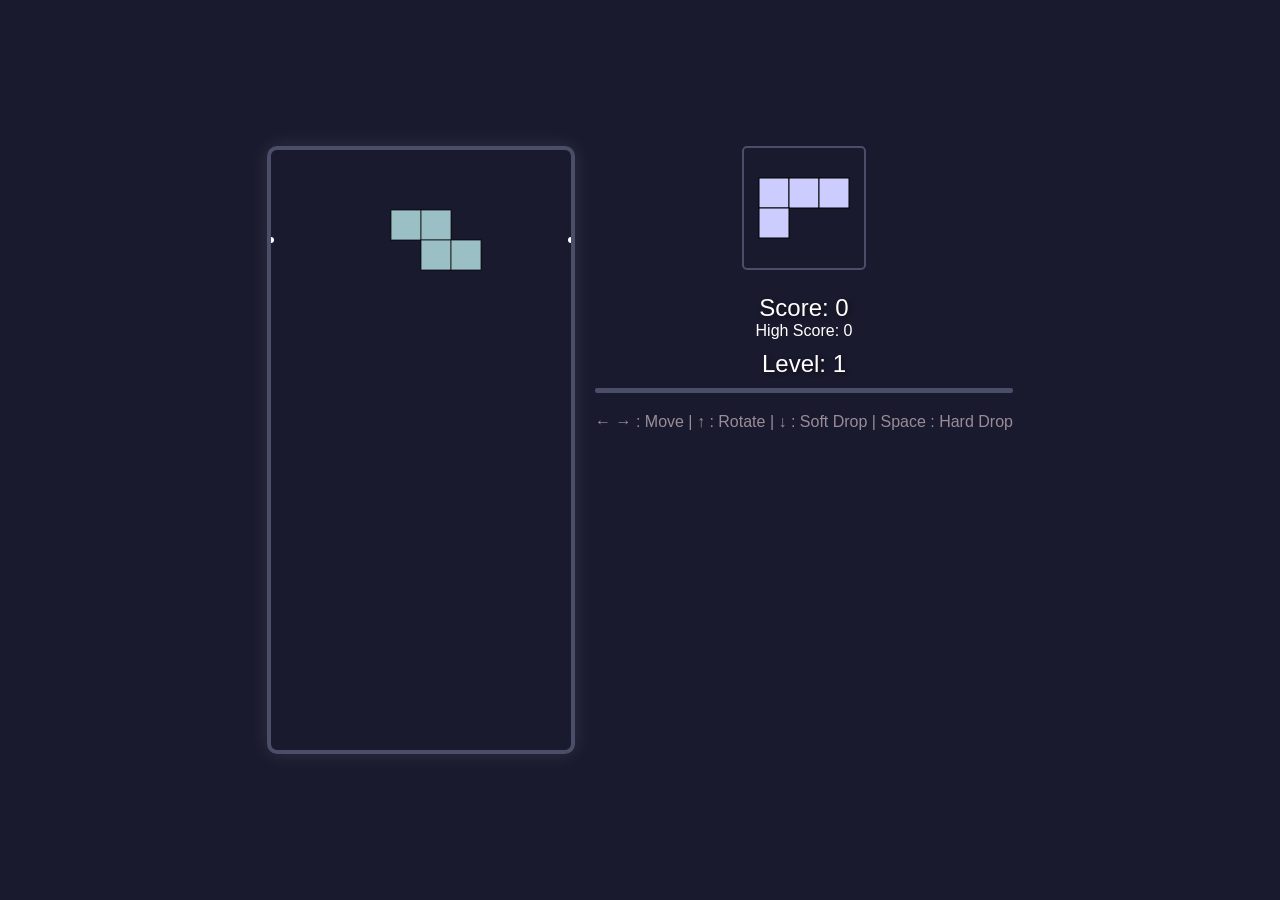
==== meanblocks/index.html @ f1060a98 "Add mean blocks" ====
<!DOCTYPE html>
<html lang="en">
<head>
    <meta charset="UTF-8">
    <meta name="viewport" content="width=device-width, initial-scale=1.0">
    <title>Mean Blocks!</title>
    <style>
        body {
            display: flex;
            justify-content: center;
            align-items: center;
            height: 100vh;
            margin: 0;
            background-color: #1a1a2e;
            font-family: Arial, sans-serif;
            color: #fff;
        }
        #game-container { display: flex; align-items: flex-start; }
        #game-board {
            border: 4px solid #4a4e69;
            border-radius: 10px;
            box-shadow: 0 0 20px rgba(255, 255, 255, 0.1);
        }
        #side-panel { margin-left: 20px; text-align: center; }
        #next-piece-canvas {
            border: 2px solid #4a4e69;
            border-radius: 5px;
            margin-bottom: 10px;
        }
        #score, #level {
            font-size: 24px;
            margin-top: 10px;
            text-shadow: 2px 2px 4px rgba(0, 0, 0, 0.5);
        }
        #controls {
            margin-top: 20px;
            font-size: 16px;
            color: #9a8c98;
        }
        #difficulty-indicator {
            width: 100%;
            height: 5px;
            background-color: #4a4e69;
            margin-top: 10px;
            border-radius: 2px;
            overflow: hidden;
        }
        #difficulty-progress {
            height: 100%;
            width: 0;
            background-color: #8ac926;
            transition: width 0.3s ease-in-out;
        }
    </style>
</head>
<body>
    <div id="game-container">
        <canvas id="game-board" width="300" height="600"></canvas>
        <div id="side-panel">
            <canvas id="next-piece-canvas" width="120" height="120"></canvas>
            <div id="score">Score: 0</div>
            <div id="level">Level: 1</div>
            <div id="difficulty-indicator"><div id="difficulty-progress"></div></div>
            <div id="controls">
                ← → : Move | ↑ : Rotate | ↓ : Soft Drop | Space : Hard Drop
            </div>
        </div>
    </div>
<script>
    const canvas = document.getElementById('game-board');
    const ctx = canvas.getContext('2d');
    const nextPieceCanvas = document.getElementById('next-piece-canvas');
    const nextPieceCtx = nextPieceCanvas.getContext('2d');
    const scoreElement = document.getElementById('score');
    const levelElement = document.getElementById('level');
    const difficultyProgress = document.getElementById('difficulty-progress');

    // Add high score element
    const highScoreElement = document.createElement('div');
    highScoreElement.id = 'high-score';
    scoreElement.parentNode.insertBefore(highScoreElement, scoreElement.nextSibling);

    const ROWS = 20, COLS = 10, BLOCK_SIZE = 30;
    const PIECES = [[[1,1,1,1]], [[1,1],[1,1]], [[1,1,1],[0,1,0]], [[1,1,1],[1,0,0]], [[1,1,1],[0,0,1]], [[1,1,0],[0,1,1]], [[0,1,1],[1,1,0]]];
    
    const COLOR_RANGES = [
        ['#ff0000', '#ff3333', '#ff6666', '#ff9999', '#ffcccc'],
        ['#ffff00', '#ffff33', '#ffff66', '#ffff99', '#ffffcc'],
        ['#00ff00', '#33ff33', '#66ff66', '#99ff99', '#ccffcc'],
        ['#0000ff', '#3333ff', '#6666ff', '#9999ff', '#ccccff'],
        ['#ff00ff', '#ff33ff', '#ff66ff', '#ff99ff', '#ffccff'],
        ['#00ffff', '#33ffff', '#66ffff', '#99ffff', '#ccffff'],
        ['#ff8000', '#ff9933', '#ffb266', '#ffcc99', '#ffe5cc']
    ];

    let board, score, highScore, level, currentPiece, nextPiece, gameSpeed, fadingSpeed;
    let leftWallIndicator, rightWallIndicator;
    let pulseValue = 0;
    let pulseDirection = 1;
    let lastTime = 0;
    let dropCounter = 0;
    let fastFallMultiplier = 5;
    let isFirstPiece = true;
    let gameLoop;

    function init() {
        board = Array(ROWS).fill().map(() => Array(COLS).fill(0));
        score = 0;
        highScore = localStorage.getItem('tetrisHighScore') || 0;
        level = 1;
        gameSpeed = 500;
        fadingSpeed = 0.4;
        isFirstPiece = true;
        currentPiece = createPiece();
        nextPiece = createPiece();
        drawNextPiece();
        updateWallIndicators();
        updateScore();
        updateHighScore();
        if (gameLoop) cancelAnimationFrame(gameLoop);
        gameLoop = requestAnimationFrame(update);
    }

    function createPiece() {
        const pieceIndex = Math.floor(Math.random() * PIECES.length);
        const colorRange = COLOR_RANGES[pieceIndex];
        const color = colorRange[Math.floor(Math.random() * colorRange.length)];
        const isFastFalling = !isFirstPiece && Math.random() < 0.1;
        isFirstPiece = false;
        return {
            piece: PIECES[pieceIndex],
            color: color,
            x: Math.floor(COLS / 2) - Math.floor(PIECES[pieceIndex][0].length / 2),
            y: 0,
            opacity: 1,
            isFastFalling: isFastFalling
        };
    }

    function draw() {
        ctx.clearRect(0, 0, canvas.width, canvas.height);
        board.forEach((row, y) => {
            row.forEach((value, x) => {
                if (value) {
                    ctx.fillStyle = value.color;
                    ctx.globalAlpha = value.opacity || 1;
                    ctx.fillRect(x * BLOCK_SIZE, y * BLOCK_SIZE, BLOCK_SIZE, BLOCK_SIZE);
                    ctx.strokeRect(x * BLOCK_SIZE, y * BLOCK_SIZE, BLOCK_SIZE, BLOCK_SIZE);
                }
            });
        });
        ctx.fillStyle = currentPiece.color;
        ctx.globalAlpha = currentPiece.opacity;
        currentPiece.piece.forEach((row, y) => {
            row.forEach((value, x) => {
                if (value) {
                    ctx.fillRect((currentPiece.x + x) * BLOCK_SIZE, (currentPiece.y + y) * BLOCK_SIZE, BLOCK_SIZE, BLOCK_SIZE);
                    ctx.strokeRect((currentPiece.x + x) * BLOCK_SIZE, (currentPiece.y + y) * BLOCK_SIZE, BLOCK_SIZE, BLOCK_SIZE);
                }
            });
        });
        ctx.globalAlpha = 1;
        drawWallIndicators();
    }

    function drawWallIndicators() {
        ctx.fillStyle = '#ffffff';
        if (leftWallIndicator !== null) {
            ctx.beginPath();
            ctx.arc(0, leftWallIndicator * BLOCK_SIZE, 3, 0, Math.PI * 2);
            ctx.fill();
        }
        if (rightWallIndicator !== null) {
            ctx.beginPath();
            ctx.arc(canvas.width, rightWallIndicator * BLOCK_SIZE, 3, 0, Math.PI * 2);
            ctx.fill();
        }
    }

    function updateWallIndicators() {
        leftWallIndicator = rightWallIndicator = null;
        let lowestY = -1;
        currentPiece.piece.forEach((row, pieceY) => {
            row.forEach((value, pieceX) => {
                if (value) {
                    const boardY = currentPiece.y + pieceY;
                    if (boardY > lowestY) {
                        lowestY = boardY;
                        leftWallIndicator = rightWallIndicator = boardY;
                    }
                }
            });
        });
    }

    function drawNextPiece() {
        nextPieceCtx.clearRect(0, 0, nextPieceCanvas.width, nextPieceCanvas.height);
        
        // Draw the piece
        nextPieceCtx.fillStyle = nextPiece.color;
        nextPieceCtx.strokeStyle = '#000000';
        nextPieceCtx.lineWidth = 1;  // Set line width to 1 for the piece
        const offsetX = (nextPieceCanvas.width - nextPiece.piece[0].length * BLOCK_SIZE) / 2;
        const offsetY = (nextPieceCanvas.height - nextPiece.piece.length * BLOCK_SIZE) / 2;
        nextPiece.piece.forEach((row, y) => {
            row.forEach((value, x) => {
                if (value) {
                    nextPieceCtx.fillRect(offsetX + x * BLOCK_SIZE, offsetY + y * BLOCK_SIZE, BLOCK_SIZE, BLOCK_SIZE);
                    nextPieceCtx.strokeRect(offsetX + x * BLOCK_SIZE, offsetY + y * BLOCK_SIZE, BLOCK_SIZE, BLOCK_SIZE);
                }
            });
        });

        // Draw pulsing red box for fast-falling pieces
        if (nextPiece.isFastFalling) {
            nextPieceCtx.strokeStyle = `rgba(255, 0, 0, ${0.5 + pulseValue * 0.5})`;
            nextPieceCtx.lineWidth = 3;
            nextPieceCtx.strokeRect(0, 0, nextPieceCanvas.width, nextPieceCanvas.height);
        }
    }

    function collision() {
        return currentPiece.piece.some((row, y) => {
            return row.some((value, x) => {
                const boardX = currentPiece.x + x;
                const boardY = currentPiece.y + y;
                return (
                    value &&
                    (boardX < 0 || boardX >= COLS || boardY >= ROWS || (boardY >= 0 && board[boardY] && board[boardY][boardX]))
                );
            });
        });
    }

    function rotate() {
        const rotated = currentPiece.piece[0].map((_, i) => currentPiece.piece.map(row => row[i]).reverse());
        const previousPiece = currentPiece.piece;
        currentPiece.piece = rotated;
        if (collision()) {
            currentPiece.piece = previousPiece;
        }
        updateWallIndicators();
    }

    function moveDown() {
        currentPiece.y++;
        if (collision()) {
            currentPiece.y--;
            merge();
            clearLines();
            currentPiece = nextPiece;
            nextPiece = createPiece();
            drawNextPiece();
            updateWallIndicators();
            if (collision()) {
                gameOver();
                return false;
            }
        }
        updatePieceOpacity();
        updateWallIndicators();
        return true;
    }

    function updatePieceOpacity() {
        const maxY = ROWS - currentPiece.piece.length;
        const fadePoint = maxY * fadingSpeed;
        if (currentPiece.y <= fadePoint) {
            currentPiece.opacity = 1 - (currentPiece.y / fadePoint);
        } else {
            currentPiece.opacity = 0;
        }
    }

    function merge() {
        currentPiece.piece.forEach((row, y) => {
            row.forEach((value, x) => {
                if (value) {
                    board[currentPiece.y + y][currentPiece.x + x] = { color: currentPiece.color, opacity: 1 };
                }
            });
        });
    }

    function clearLines() {
        let linesToClear = [];
        board.forEach((row, y) => {
            if (row.every(cell => cell !== 0)) {
                linesToClear.push(y);
            }
        });
        
        if (linesToClear.length > 0) {
            animateClearLines(linesToClear);
        }
    }

    function animateClearLines(lines) {
        let opacity = 1;
        const fadeInterval = setInterval(() => {
            opacity -= 0.1;
            lines.forEach(y => {
                board[y].forEach((_, x) => {
                    board[y][x] = { color: '#ffffff', opacity: opacity };
                });
            });
            draw();

            if (opacity <= 0) {
                clearInterval(fadeInterval);
                removeLines(lines);
            }
        }, 30);
    }

    function removeLines(lines) {
        lines.forEach(y => {
            board.splice(y, 1);
            board.unshift(Array(COLS).fill(0));
        });

        score += lines.length === 4 ? 800 : lines.length * 100;
        updateScore();
        updateDifficulty();

        if (lines.length === 4) {
            tetrisAnimation();
        }
    }

    function tetrisAnimation() {
        const originalColor = canvas.style.borderColor;
        let flashCount = 0;
        const flashInterval = setInterval(() => {
            canvas.style.borderColor = flashCount % 2 === 0 ? '#00ff00' : originalColor;
            if (++flashCount >= 6) {
                clearInterval(flashInterval);
                canvas.style.borderColor = originalColor;
            }
        }, 100);
    }

    function updateDifficulty() {
        const newLevel = Math.floor(score / 1000) + 1;
        if (newLevel > level) {
            level = newLevel;
            gameSpeed = Math.max(100, 500 - (level - 1) * 20);
            fadingSpeed = Math.max(0.1, 0.4 - (level - 1) * 0.02);
            levelElement.textContent = 'Level: ' + level;
            levelElement.style.color = '#ff595e';
            setTimeout(() => levelElement.style.color = '#ffffff', 500);
        }
        difficultyProgress.style.width = (score % 1000) / 10 + '%';
    }

    function update(time = 0) {
        const deltaTime = time - lastTime;
        lastTime = time;

        dropCounter += deltaTime;
        if (dropCounter > (currentPiece.isFastFalling ? gameSpeed / fastFallMultiplier : gameSpeed)) {
            moveDown();
            dropCounter = 0;
        }

        draw();
        drawNextPiece();

        // Update pulse animation
        pulseValue += 0.05 * pulseDirection;
        if (pulseValue >= 1 || pulseValue <= 0) pulseDirection *= -1;

        gameLoop = requestAnimationFrame(update);
    }

    function updateScore() {
        scoreElement.textContent = 'Score: ' + score;
        if (score > highScore) {
            highScore = score;
            localStorage.setItem('tetrisHighScore', highScore);
            updateHighScore();
        }
    }

    function updateHighScore() {
        highScoreElement.textContent = 'High Score: ' + highScore;
    }

    function gameOver() {
        cancelAnimationFrame(gameLoop);
        alert('Game Over! Your score: ' + score);
        init();
    }

    document.addEventListener('keydown', event => {
        switch (event.keyCode) {
            case 37: currentPiece.x--; if (collision()) currentPiece.x++; updateWallIndicators(); break;
            case 39: currentPiece.x++; if (collision()) currentPiece.x--; updateWallIndicators(); break;
            case 40: moveDown(); break;
            case 38: rotate(); break;
            case 32: while (!collision()) currentPiece.y++; currentPiece.y--; moveDown(); break;
        }
        draw();
    });

    init();
</script>
</body>
</html>
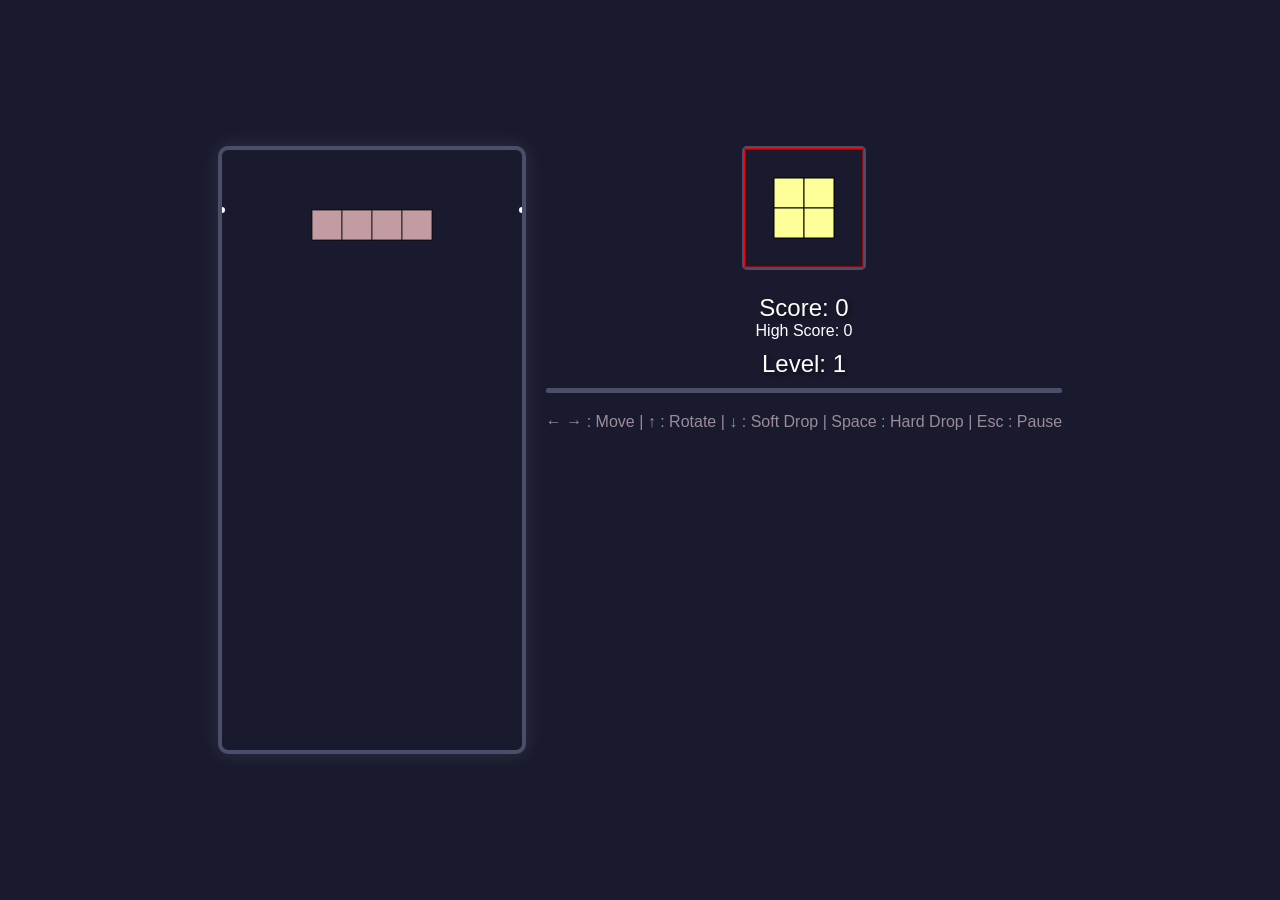
==== commit fb471779: "Add pause; fix level update bug" ====
--- a/meanblocks/index.html
+++ b/meanblocks/index.html
@@ -62,7 +62,7 @@
             <div id="level">Level: 1</div>
             <div id="difficulty-indicator"><div id="difficulty-progress"></div></div>
             <div id="controls">
-                ← → : Move | ↑ : Rotate | ↓ : Soft Drop | Space : Hard Drop
+                ← → : Move | ↑ : Rotate | ↓ : Soft Drop | Space : Hard Drop | Esc : Pause
             </div>
         </div>
     </div>
@@ -97,11 +97,12 @@
     let leftWallIndicator, rightWallIndicator;
     let pulseValue = 0;
     let pulseDirection = 1;
-    let lastTime = 0;
-    let dropCounter = 0;
+    let lastTime;
+    let dropCounter;
     let fastFallMultiplier = 5;
     let isFirstPiece = true;
     let gameLoop;
+    let isPaused = false;
 
     function init() {
         board = Array(ROWS).fill().map(() => Array(COLS).fill(0));
@@ -110,6 +111,8 @@
         level = 1;
         gameSpeed = 500;
         fadingSpeed = 0.4;
+        lastTime = 0;
+        dropCounter = 0;
         isFirstPiece = true;
         currentPiece = createPiece();
         nextPiece = createPiece();
@@ -117,6 +120,8 @@
         updateWallIndicators();
         updateScore();
         updateHighScore();
+        updateDifficulty();
+        levelElement.textContent = 'Level: ' + level;
         if (gameLoop) cancelAnimationFrame(gameLoop);
         gameLoop = requestAnimationFrame(update);
     }
@@ -354,6 +359,7 @@
     }
 
     function update(time = 0) {
+        if (isPaused) return;
         const deltaTime = time - lastTime;
         lastTime = time;
 
@@ -392,7 +398,28 @@
         init();
     }
 
+    function togglePause() {
+        isPaused = !isPaused;
+        if (isPaused) {
+            cancelAnimationFrame(gameLoop);
+            ctx.fillStyle = 'rgba(0, 0, 0, 0.5)';
+            ctx.fillRect(0, 0, canvas.width, canvas.height);
+            ctx.fillStyle = '#ffffff';
+            ctx.font = '30px Arial';
+            ctx.textAlign = 'center';
+            ctx.fillText('PAUSED', canvas.width / 2, canvas.height / 2);
+        } else {
+            lastTime = performance.now();
+            gameLoop = requestAnimationFrame(update);
+        }
+    }
+
     document.addEventListener('keydown', event => {
+        if (event.keyCode === 27) { // 27 is the keyCode for Escape
+           togglePause();
+           return;
+        }
+        if (isPaused) return; // Ignore other inputs when paused
         switch (event.keyCode) {
             case 37: currentPiece.x--; if (collision()) currentPiece.x++; updateWallIndicators(); break;
             case 39: currentPiece.x++; if (collision()) currentPiece.x--; updateWallIndicators(); break;
